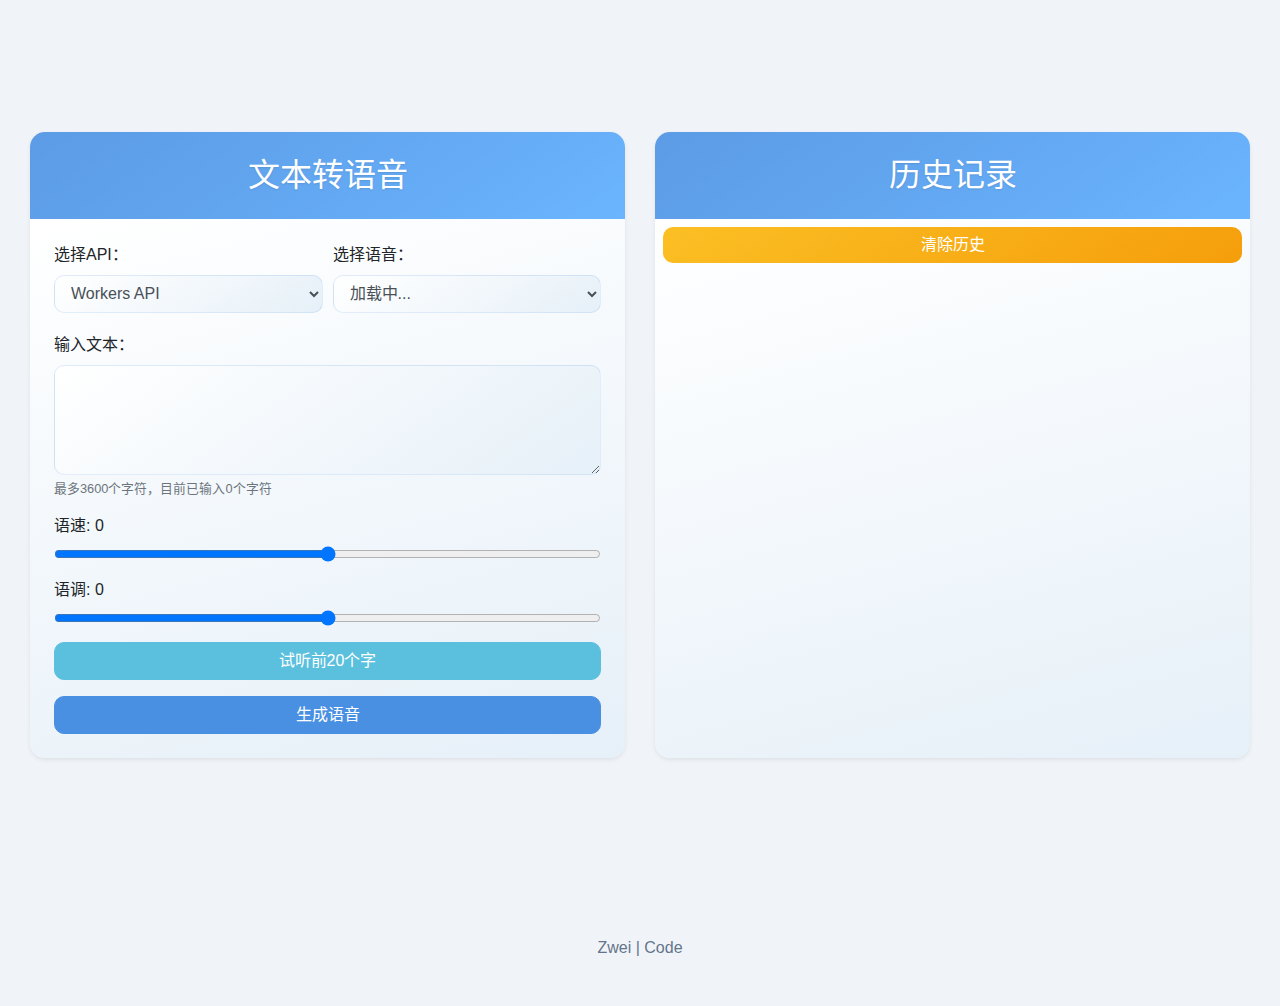
==== public/index.html @ f2b9663a "test" ====
<!DOCTYPE html>
<html lang="zh-CN">
<head>
    <meta charset="UTF-8">
    <meta name="viewport" content="width=device-width, initial-scale=1.0">
    
    <!-- 核心SEO标签 -->
    <title>文本转语音 | 免费在线TTS转换工具 - Ciallo TTS</title>
    <meta name="description" content="Ciallo TTS 是一款免费的在线文本转语音工具，支持多种声音选择，可调节语速和语调，提供即时试听和下载功能。快速将文字转换成自然流畅的语音。Ciallo TTS是免费的文本转语音工具，提供语音合成服务，支持多种语言，包括英语、法语、德语、西班牙语、阿拉伯语、中文、日语、朝鲜语、粤语、越南语等，以及多种语音风格，提供丰富的讲述人。Ciallo TTS is an online text-to-speech tool, also known as a voice generator, it can convert text to audio, and you can play or download audio files. Free online text-to-speech converter supporting multiple voices, adjustable speed and pitch, with instant preview and download features.">
    <meta name="keywords" content="文本转语音,TTS,语音合成,在线配音,讲述人,FREE TTS,文字转语音,语音生成器,AI配音,免费TTS,在线朗读,文案工具">
    <meta name="author" content="Zwei">
    <meta name="robots" content="index, follow">
    <link rel="canonical" href="https://tts.ciallo.de/">
    
    <!-- Open Graph标签增强 -->
    <meta property="og:title" content="文本转语音 | 免费在线TTS转换工具 - Ciallo TTS">
    <meta property="og:description" content="Ciallo TTS 是一款免费的在线文本转语音工具，支持多种声音选择，可调节语速和语调，提供即时试听和下载功能。快速将文字转换成自然流畅的语音。Ciallo TTS是免费的文本转语音工具，提供语音合成服务，支持多种语言，包括英语、法语、德语、西班牙语、阿拉伯语、中文、日语、朝鲜语、粤语、越南语等，以及多种语音风格，提供丰富的讲述人。Ciallo TTS is an online text-to-speech tool, also known as a voice generator, it can convert text to audio, and you can play or download audio files. Free online text-to-speech converter supporting multiple voices, adjustable speed and pitch, with instant preview and download features.">
    <meta property="og:type" content="website">
    <meta property="og:url" content="https://tts.ciallo.de/">
    <meta property="og:image" content="https://tts.ciallo.de/image/TTS.png">
    <meta property="og:site_name" content="Ciallo TTS">
    <meta property="og:locale" content="zh_CN">
    
    <!-- Twitter Card标签增强 -->
    <meta name="twitter:card" content="summary_large_image">
    <meta name="twitter:title" content="文本转语音 | 免费在线TTS转换工具 - Ciallo TTS">
    <meta name="twitter:description" content="Ciallo TTS是一款免费的在线文本转语音工具,支持多种声音选择,可调节语速和语调,提供即时试听和下载功能。">
    <meta name="twitter:image" content="https://tts.ciallo.de/image/TTS.png">
    
    <!-- 其他原有标签 -->
    <link href="https://maxcdn.bootstrapcdn.com/bootstrap/4.5.2/css/bootstrap.min.css" rel="stylesheet">
    <link rel="stylesheet" href="https://cdnjs.cloudflare.com/ajax/libs/font-awesome/5.15.4/css/all.min.css">
    <link rel="stylesheet" href="style.css">
    
    <!-- 网站图标 -->
    <link rel="icon" type="image/png" href="image/TTS.png">
    <link rel="apple-touch-icon" href="image/TTS.png">
    <link rel="shortcut icon" type="image/png" href="image/TTS.png">

    <!-- 添加安全相关的meta标签 -->
    <meta http-equiv="Content-Security-Policy" content="default-src 'self' https://worker-tts.api.zwei.de.eu.org https://deno-tts.api.zwei.de.eu.org; 
script-src 'self' 'unsafe-inline' https://code.jquery.com https://cdnjs.cloudflare.com https://maxcdn.bootstrapcdn.com; 
style-src 'self' 'unsafe-inline' https://maxcdn.bootstrapcdn.com https://cdnjs.cloudflare.com; 
img-src 'self' data: https:; 
media-src 'self' blob: https:; 
font-src 'self' https://cdnjs.cloudflare.com;">
    <meta http-equiv="X-Content-Type-Options" content="nosniff">
    <meta http-equiv="X-Frame-Options" content="DENY">

    <!-- 建议添加预加载关键资源 -->
    <link rel="preload" href="style.css" as="style">
    <link rel="preload" href="script.js" as="script">
</head>
<body>
    <!-- 添加结构化数据 -->
    <script type="application/ld+json">
    {
        "@context": "https://schema.org",
        "@type": "WebApplication",
        "name": "Ciallo TTS - 文本转语音工具",
        "url": "https://tts.ciallo.de/",
        "description": "免费在线文本转语音工具,支持多种声音选择,可调节语速和语调,提供即时试听和下载功能。",
        "applicationCategory": "MultimediaApplication",
        "operatingSystem": "All",
        "offers": {
            "@type": "Offer",
            "price": "0",
            "priceCurrency": "USD"
        },
        "author": {
            "@type": "Person",
            "name": "Zwei"
        }
    }
    </script>

    <div class="container-fluid d-flex flex-column justify-content-center align-items-center mt-5" style="min-height: 90vh;">
        <div class="row w-100 justify-content-center">
            <!-- 表单容器 -->
            <div class="col-md-8 col-lg-6 mb-3">
                <div class="card shadow-sm h-100">
                    <div class="card-header text-center">
                        <h2>文本转语音</h2>
                    </div>
                    <div class="card-body">
                        <form id="text2voice-form">
                            <div class="form-row">
                                <div class="form-group col-md-6">
                                    <label for="api">选择API：</label>
                                    <select class="form-control" id="api" required>
                                        <option value="workers-api">Workers API</option>
                                        <option value="deno-api">Deno API</option>
                                    </select>
                                    <small id="apiTips" class="form-text text-muted"></small>
                                </div>
                                <div class="form-group col-md-6">
                                    <label for="speaker">选择语音：</label>
                                    <select class="form-control" id="speaker" required>
                                        <option value="">加载中...</option>
                                    </select>
                                </div>
                            </div>

                            <div class="form-group">
                                <label for="text">输入文本：</label>
                                <textarea class="form-control" id="text" rows="4" required maxlength="3600"></textarea>
                                <small id="charCount" class="form-text text-muted">最多3600个字符，目前已输入0个字符</small>
                            </div>

                            <div class="form-group">
                                <label for="rate">语速: <span id="rateValue">0</span></label>
                                <input type="range" class="form-control-range" id="rate" name="rate" min="-100" max="100" value="0">
                            </div>

                            <div class="form-group">
                                <label for="pitch">语调: <span id="pitchValue">0</span></label>
                                <input type="range" class="form-control-range" id="pitch" name="pitch" min="-100" max="100" value="0">
                            </div>

                            <div id="error" class="alert alert-danger" style="display: none;"></div>

                            <button type="button" class="btn btn-info btn-block mb-3" id="previewButton">试听前20个字</button>
                            <button type="button" class="btn btn-primary btn-block" id="generateButton">生成语音</button>
                        </form>

                        <div class="mt-4" id="result" style="display: none;">
                            <audio id="audio" controls class="w-100"></audio>
                            <a id="download" class="btn btn-success btn-block mt-3" href="#" download="voice.mp3">下载语音文件</a>
                        </div>

                        <div class="mt-4 text-center" id="loading" style="display: none;">
                            <i class="fas fa-spinner fa-spin"></i> 正在生成语音，请稍候...
                        </div>
                    </div>
                </div>
            </div>

            <!-- 历史记录容器 -->
            <div class="col-md-8 col-lg-6 mb-3">
                <div class="card shadow-sm h-100">
                    <div class="card-header text-center">
                        <h2>历史记录</h2>
                    </div>
                    <div class="card-body history-container">
                        <button onclick="clearHistory()" class="btn btn-warning btn-block mb-3">清除历史</button>
                        <div id="historyItems"></div>
                    </div>
                </div>
            </div>
        </div>
    </div>

    <footer class="text-center mt-5">
        <p>
            <a href="https://zwei.de.eu.org" target="_blank">Zwei</a> | 
            <a href="https://github.com/bestZwei/ciallo-tts" target="_blank">Code</a>
        </p>
    </footer>

    <script src="https://code.jquery.com/jquery-3.5.1.min.js"></script>
    <script src="https://cdnjs.cloudflare.com/ajax/libs/popper.js/1.16.1/umd/popper.min.js"></script>
    <script src="https://maxcdn.bootstrapcdn.com/bootstrap/4.5.2/js/bootstrap.min.js"></script>
    <script src="script.js"></script>

    <!-- 检查所有 API 调用路径是否已更新 -->
    <script>
        // 示例 API 调用
        fetch('/api/voices')
            .then(response => response.json())
            .then(data => {
                // 处理数据
            });
    </script>

</body>
</html>
---- public/style.css ----
body {
    background-color: #f0f4f8;
}

.card {
    border: none;
    border-radius: 15px;
    box-shadow: 0 4px 20px rgba(0, 0, 0, 0.05);
    transition: all 0.3s ease;
    background: linear-gradient(145deg, #ffffff 0%, #e6f0f8 100%);
}

.card:hover {
    transform: translateY(-2px);
    box-shadow: 0 6px 25px rgba(99, 102, 241, 0.08);
}

.card-header {
    background: linear-gradient(145deg, #4a90e2 0%, #6bb5ff 100%);
    border-bottom: none;
    border-radius: 15px 15px 0 0 !important;
    padding: 1.5rem 1rem;
    position: relative;
    overflow: hidden;
}

.card-header::before {
    content: '';
    position: absolute;
    top: 0;
    left: 0;
    right: 0;
    bottom: 0;
    background: linear-gradient(145deg, rgba(255, 255, 255, 0.1) 0%, rgba(255, 255, 255, 0) 100%);
    pointer-events: none;
}

.card-header h2 {
    color: #ffffff;
    margin: 0;
    font-weight: 500;
    position: relative;
    text-shadow: 0 1px 2px rgba(0, 0, 0, 0.1);
}

.card-body {
    background: linear-gradient(165deg, #ffffff 0%, #e6f0f8 100%);
    border-radius: 0 0 15px 15px;
    padding: 1.5rem;
}

.history-container {
    max-height: 700px;
    overflow-y: auto;
    padding: 0.5rem;
}

.history-container::-webkit-scrollbar {
    width: 8px;
}

.history-container::-webkit-scrollbar-track {
    background: rgba(0, 0, 0, 0.02);
    border-radius: 4px;
}

.history-container::-webkit-scrollbar-thumb {
    background: rgba(99, 102, 241, 0.2);
    border-radius: 4px;
}

.history-container::-webkit-scrollbar-thumb:hover {
    background: rgba(99, 102, 241, 0.3);
}

.history-item {
    border-radius: 10px;
    margin-bottom: 12px;
    background: linear-gradient(145deg, #ffffff 0%, #f8faff 100%);
    border: 1px solid rgba(99, 102, 241, 0.08);
    transition: all 0.2s ease;
    padding: 1rem;
}

.history-item:hover {
    transform: translateY(-1px);
    box-shadow: 0 4px 12px rgba(99, 102, 241, 0.08);
    border-color: rgba(99, 102, 241, 0.15);
}

.btn-group .btn {
    margin-left: 5px;
}

footer {
    padding: 30px;
    color: #64748b;
}

footer a {
    color: #64748b;
    transition: color 0.2s ease;
}

footer a:hover {
    color: #334155;
    text-decoration: none;
}

#audio {
    border-radius: 12px;
    width: 100%;
    margin-top: 20px;
    box-shadow: 0 2px 10px rgba(0, 0, 0, 0.05);
}

.form-control {
    border-radius: 10px;
    border: 1px solid rgba(74, 144, 226, 0.15);
    transition: all 0.2s ease;
    background: linear-gradient(145deg, #ffffff 0%, #e6f0f8 100%);
}

.form-control:focus {
    border-color: #6bb5ff;
    box-shadow: 0 0 0 0.2rem rgba(74, 144, 226, 0.12);
    background: #ffffff;
}

.btn {
    transition: all 0.2s ease;
    border-radius: 10px;
    font-weight: 500;
}

.btn-primary {
    background-color: #4a90e2;
    border-color: #4a90e2;
}

.btn-primary:hover {
    background-color: #357ab8;
    border-color: #357ab8;
}

.btn-info {
    background-color: #5bc0de;
    border-color: #5bc0de;
}

.btn-info:hover {
    background-color: #31b0d5;
    border-color: #31b0d5;
}

.btn-success {
    background-color: #5cb85c;
    border-color: #5cb85c;
}

.btn-success:hover {
    background-color: #4cae4c;
    border-color: #4cae4c;
}

.alert {
    border-radius: 10px;
    border: none;
    box-shadow: 0 2px 8px rgba(0, 0, 0, 0.05);
}

#loading {
    color: #6366f1;
}

.fa-spinner {
    animation: spin 1s linear infinite;
}

@keyframes spin {
    from { transform: rotate(0deg); }
    to { transform: rotate(360deg); }
}

.btn-warning {
    background: linear-gradient(145deg, #fbbf24 0%, #f59e0b 100%);
    border: none;
    color: white;
}

.btn-warning:hover {
    background: linear-gradient(145deg, #f59e0b 0%, #d97706 100%);
    color: white;
}

.highlight-history {
    animation: highlight-pulse 3s ease-in-out;
    border: 2px solid #4a90e2 !important;
    background: linear-gradient(145deg, #f0f7ff 0%, #e6f0f8 100%) !important;
}

@keyframes highlight-pulse {
    0% {
        transform: scale(1);
    }
    50% {
        transform: scale(1.02);
    }
    100% {
        transform: scale(1);
    }
}
---- public/style.css ----
body {
    background-color: #f0f4f8;
}

.card {
    border: none;
    border-radius: 15px;
    box-shadow: 0 4px 20px rgba(0, 0, 0, 0.05);
    transition: all 0.3s ease;
    background: linear-gradient(145deg, #ffffff 0%, #e6f0f8 100%);
}

.card:hover {
    transform: translateY(-2px);
    box-shadow: 0 6px 25px rgba(99, 102, 241, 0.08);
}

.card-header {
    background: linear-gradient(145deg, #4a90e2 0%, #6bb5ff 100%);
    border-bottom: none;
    border-radius: 15px 15px 0 0 !important;
    padding: 1.5rem 1rem;
    position: relative;
    overflow: hidden;
}

.card-header::before {
    content: '';
    position: absolute;
    top: 0;
    left: 0;
    right: 0;
    bottom: 0;
    background: linear-gradient(145deg, rgba(255, 255, 255, 0.1) 0%, rgba(255, 255, 255, 0) 100%);
    pointer-events: none;
}

.card-header h2 {
    color: #ffffff;
    margin: 0;
    font-weight: 500;
    position: relative;
    text-shadow: 0 1px 2px rgba(0, 0, 0, 0.1);
}

.card-body {
    background: linear-gradient(165deg, #ffffff 0%, #e6f0f8 100%);
    border-radius: 0 0 15px 15px;
    padding: 1.5rem;
}

.history-container {
    max-height: 700px;
    overflow-y: auto;
    padding: 0.5rem;
}

.history-container::-webkit-scrollbar {
    width: 8px;
}

.history-container::-webkit-scrollbar-track {
    background: rgba(0, 0, 0, 0.02);
    border-radius: 4px;
}

.history-container::-webkit-scrollbar-thumb {
    background: rgba(99, 102, 241, 0.2);
    border-radius: 4px;
}

.history-container::-webkit-scrollbar-thumb:hover {
    background: rgba(99, 102, 241, 0.3);
}

.history-item {
    border-radius: 10px;
    margin-bottom: 12px;
    background: linear-gradient(145deg, #ffffff 0%, #f8faff 100%);
    border: 1px solid rgba(99, 102, 241, 0.08);
    transition: all 0.2s ease;
    padding: 1rem;
}

.history-item:hover {
    transform: translateY(-1px);
    box-shadow: 0 4px 12px rgba(99, 102, 241, 0.08);
    border-color: rgba(99, 102, 241, 0.15);
}

.btn-group .btn {
    margin-left: 5px;
}

footer {
    padding: 30px;
    color: #64748b;
}

footer a {
    color: #64748b;
    transition: color 0.2s ease;
}

footer a:hover {
    color: #334155;
    text-decoration: none;
}

#audio {
    border-radius: 12px;
    width: 100%;
    margin-top: 20px;
    box-shadow: 0 2px 10px rgba(0, 0, 0, 0.05);
}

.form-control {
    border-radius: 10px;
    border: 1px solid rgba(74, 144, 226, 0.15);
    transition: all 0.2s ease;
    background: linear-gradient(145deg, #ffffff 0%, #e6f0f8 100%);
}

.form-control:focus {
    border-color: #6bb5ff;
    box-shadow: 0 0 0 0.2rem rgba(74, 144, 226, 0.12);
    background: #ffffff;
}

.btn {
    transition: all 0.2s ease;
    border-radius: 10px;
    font-weight: 500;
}

.btn-primary {
    background-color: #4a90e2;
    border-color: #4a90e2;
}

.btn-primary:hover {
    background-color: #357ab8;
    border-color: #357ab8;
}

.btn-info {
    background-color: #5bc0de;
    border-color: #5bc0de;
}

.btn-info:hover {
    background-color: #31b0d5;
    border-color: #31b0d5;
}

.btn-success {
    background-color: #5cb85c;
    border-color: #5cb85c;
}

.btn-success:hover {
    background-color: #4cae4c;
    border-color: #4cae4c;
}

.alert {
    border-radius: 10px;
    border: none;
    box-shadow: 0 2px 8px rgba(0, 0, 0, 0.05);
}

#loading {
    color: #6366f1;
}

.fa-spinner {
    animation: spin 1s linear infinite;
}

@keyframes spin {
    from { transform: rotate(0deg); }
    to { transform: rotate(360deg); }
}

.btn-warning {
    background: linear-gradient(145deg, #fbbf24 0%, #f59e0b 100%);
    border: none;
    color: white;
}

.btn-warning:hover {
    background: linear-gradient(145deg, #f59e0b 0%, #d97706 100%);
    color: white;
}

.highlight-history {
    animation: highlight-pulse 3s ease-in-out;
    border: 2px solid #4a90e2 !important;
    background: linear-gradient(145deg, #f0f7ff 0%, #e6f0f8 100%) !important;
}

@keyframes highlight-pulse {
    0% {
        transform: scale(1);
    }
    50% {
        transform: scale(1.02);
    }
    100% {
        transform: scale(1);
    }
}
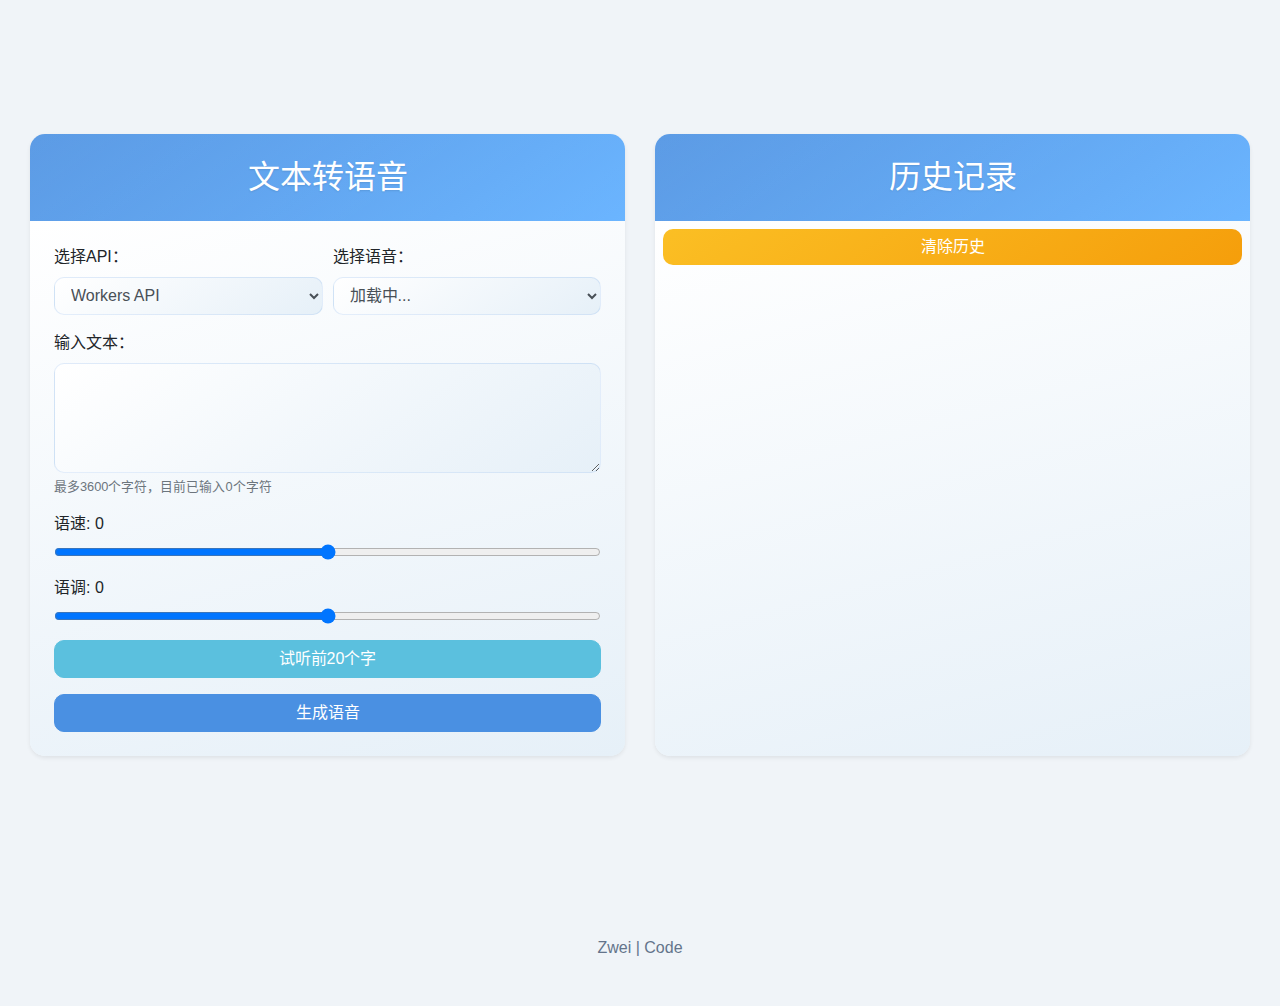
==== commit 59e60377: "fix" ====
--- a/public/index.html
+++ b/public/index.html
@@ -91,7 +91,6 @@
                                         <option value="workers-api">Workers API</option>
                                         <option value="deno-api">Deno API</option>
                                     </select>
-                                    <small id="apiTips" class="form-text text-muted"></small>
                                 </div>
                                 <div class="form-group col-md-6">
                                     <label for="speaker">选择语音：</label>
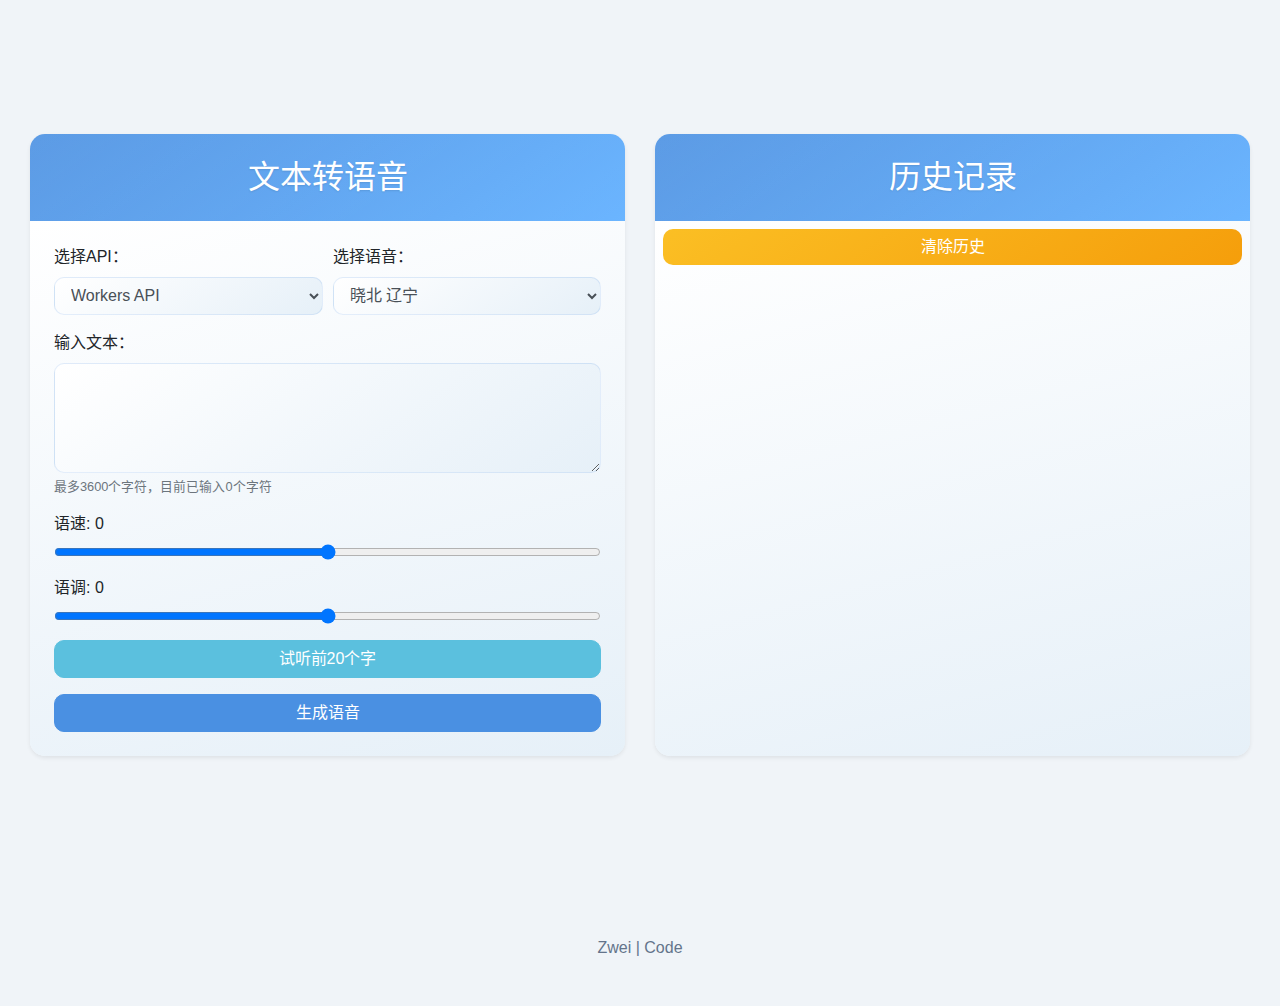
==== commit 5f663464: "1" ====
--- a/public/index.html
+++ b/public/index.html
@@ -45,7 +45,6 @@
 media-src 'self' blob: https:; 
 font-src 'self' https://cdnjs.cloudflare.com;">
     <meta http-equiv="X-Content-Type-Options" content="nosniff">
-    <meta http-equiv="X-Frame-Options" content="DENY">
 
     <!-- 建议添加预加载关键资源 -->
     <link rel="preload" href="style.css" as="style">
